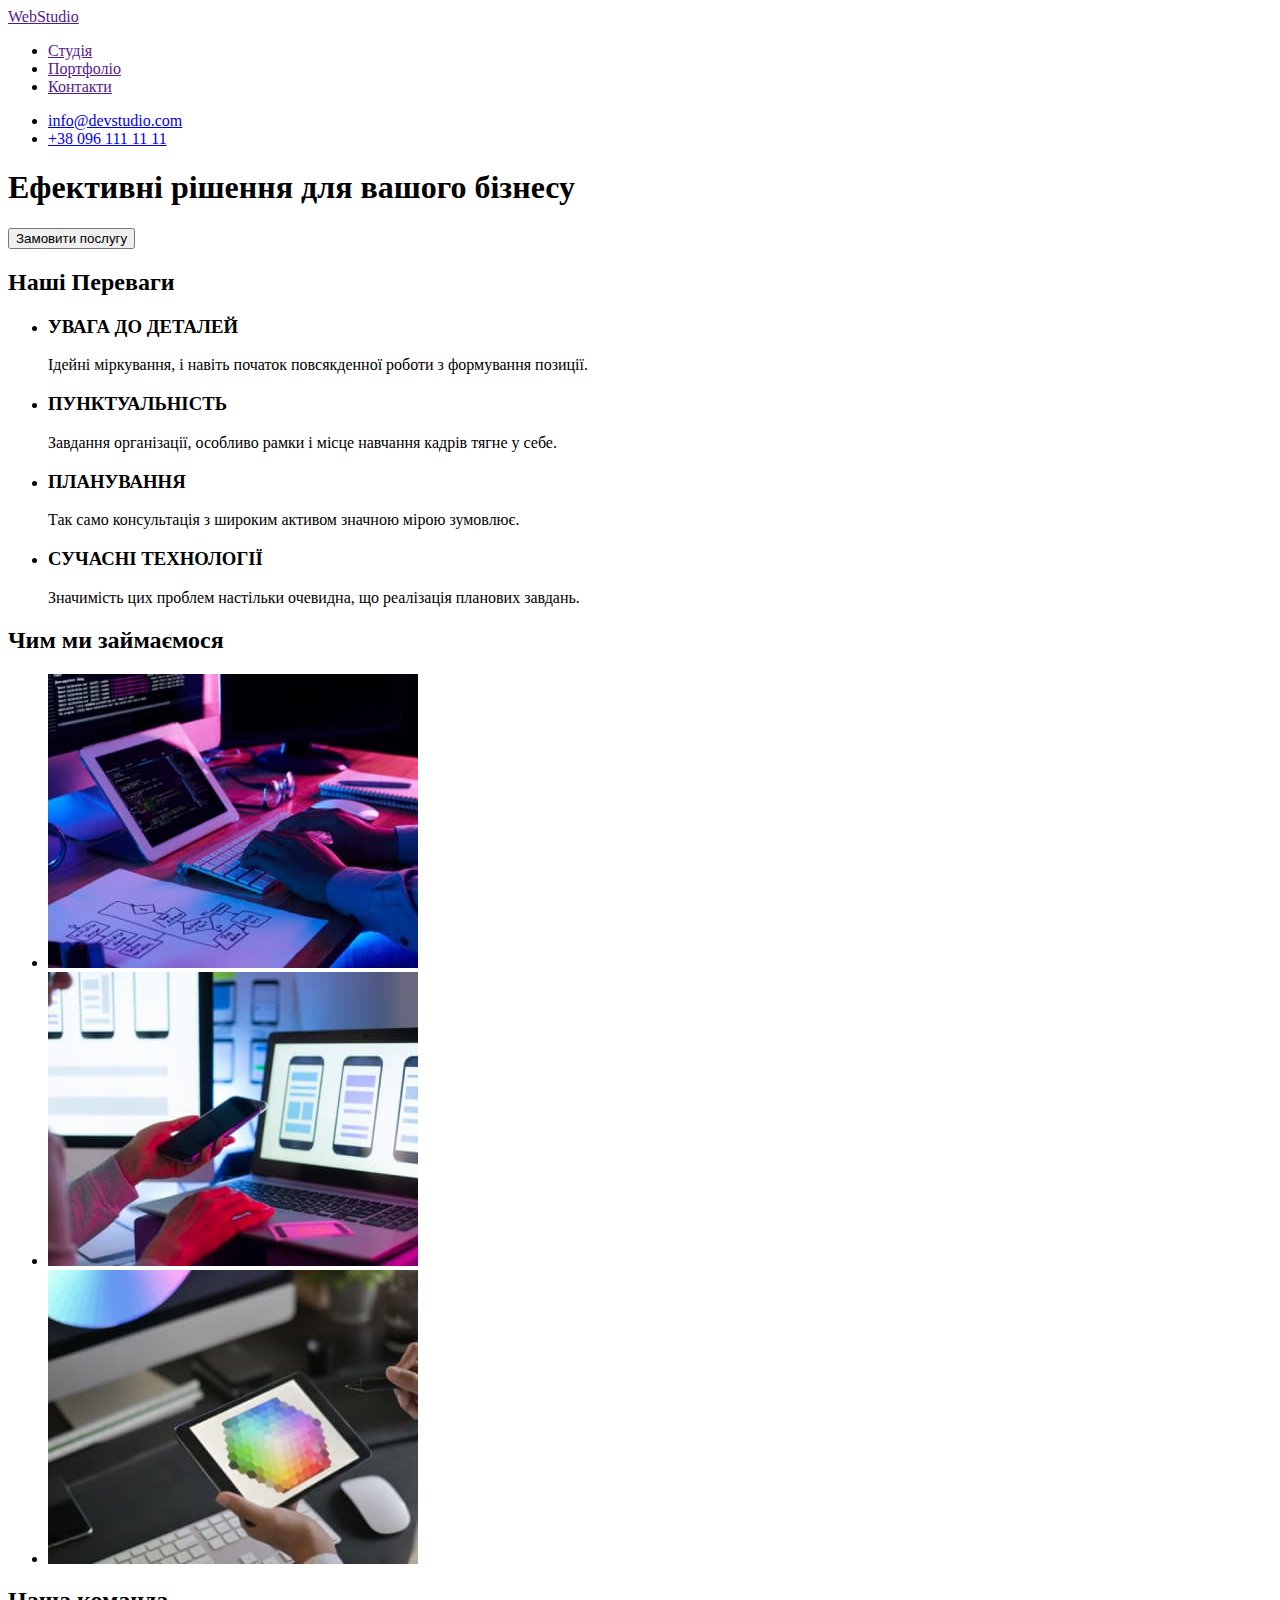
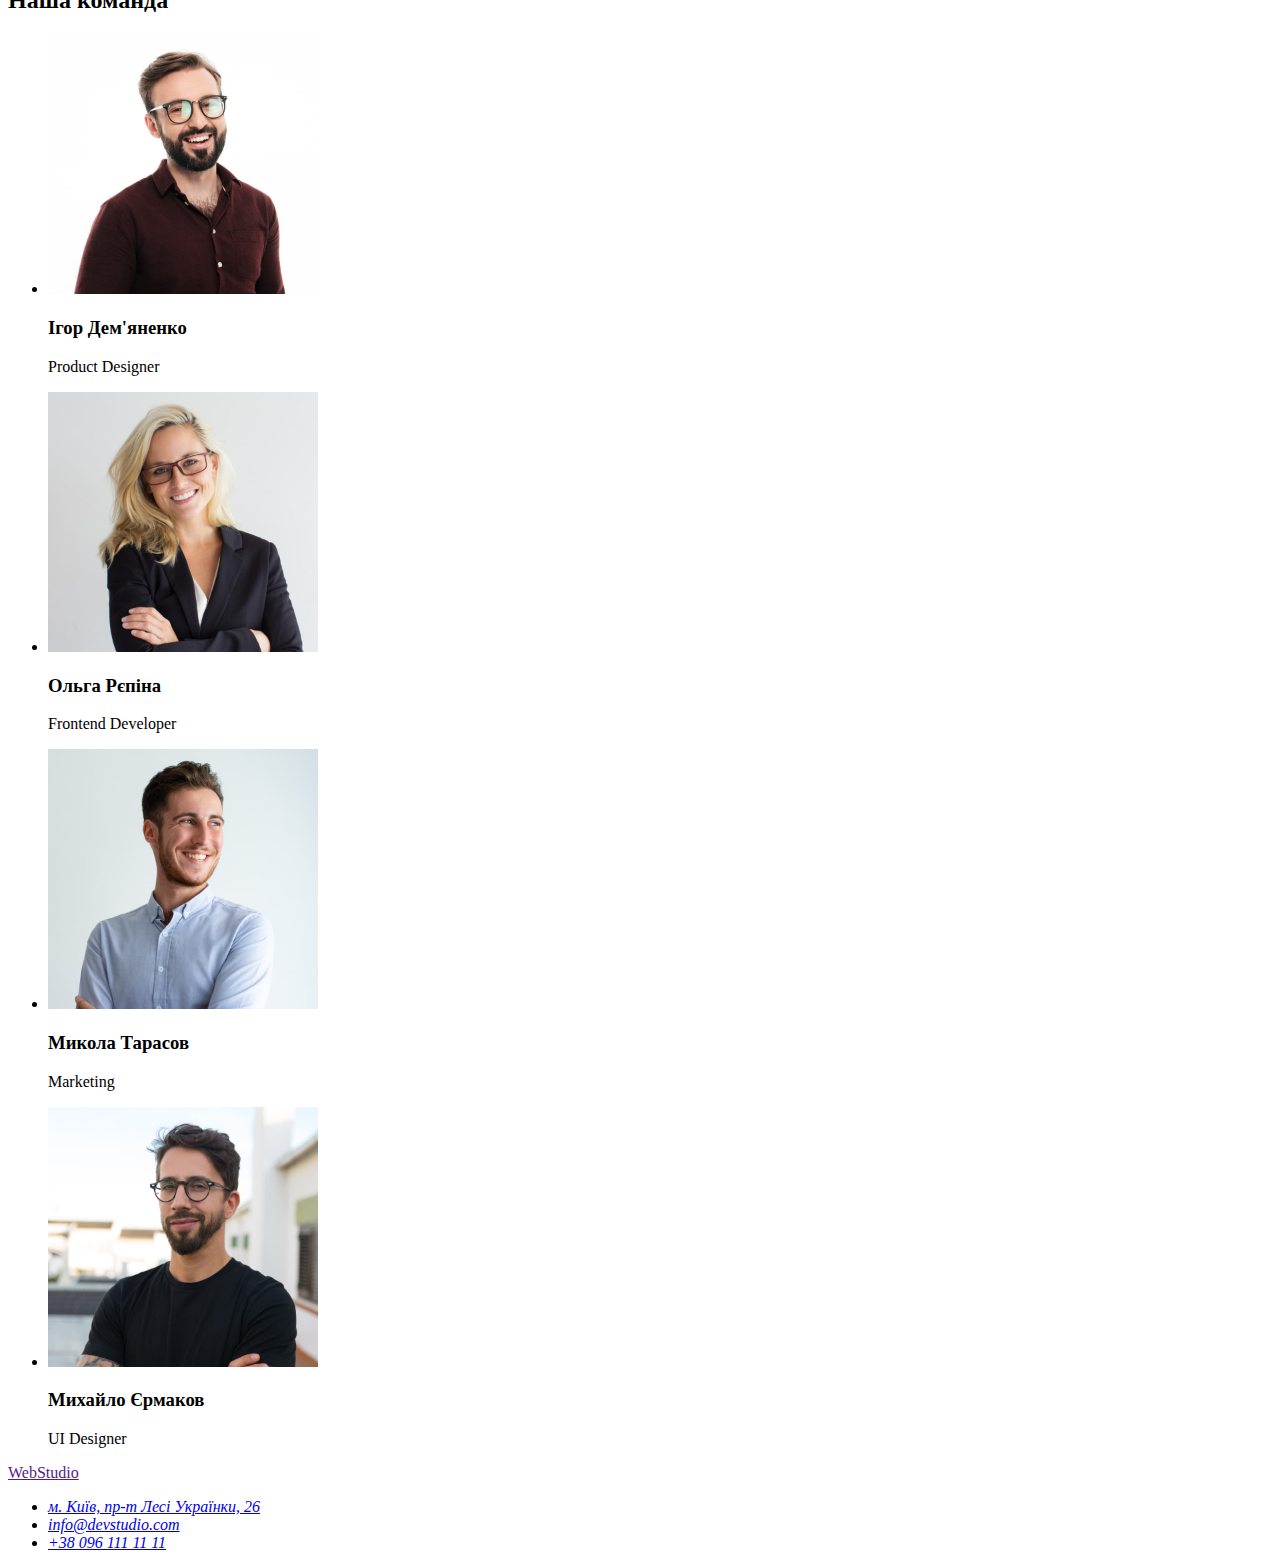
==== index.html @ 3e5835c5 "Initial commit" ====
<!DOCTYPE html>
<html lang="uk">
  <head>
    <meta charset="UTF-8" />
    <meta http-equiv="X-UA-Compatible" content="IE=edge" />
    <meta name="viewport" content="width=device-width, initial-scale=1.0" />
    <title>WebStudio</title>
  </head>
  <body>
    <!-- Шапка сайта -->
    <header>
      <nav>
        <a href="">WebStudio</a>
        <ul>
          <li><a href="">Студія</a></li>
          <li><a href="">Портфоліо</a></li>
          <li><a href="">Контакти</a></li>
        </ul>
      </nav>
      <ul>
        <li><a href="mailto:info@devstudio.com">info@devstudio.com</a></li>
        <li><a href="tel:+380961111111">+38 096 111 11 11</a></li>
      </ul>
    </header>
    <main>
      <!-- Герой -->
      <section>
        <h1>Ефективні рішення для вашого бізнесу</h1>
        <button type="button">Замовити послугу</button>
      </section>
      <!-- Переваги -->
      <section>
        <!-- Переваги потім скрити -->
        <h2>Наші Переваги</h2>
        <ul>
          <li>
            <h3>УВАГА ДО ДЕТАЛЕЙ</h3>
            <p>
              Ідейні міркування, і навіть початок повсякденної роботи з
              формування позиції.
            </p>
          </li>
          <li>
            <h3>ПУНКТУАЛЬНІСТЬ</h3>
            <p>
              Завдання організації, особливо рамки і місце навчання кадрів тягне
              у себе.
            </p>
          </li>
          <li>
            <h3>ПЛАНУВАННЯ</h3>
            <p>
              Так само консультація з широким активом значною мірою зумовлює.
            </p>
          </li>
          <li>
            <h3>СУЧАСНІ ТЕХНОЛОГІЇ</h3>
            <p>
              Значимість цих проблем настільки очевидна, що реалізація планових
              завдань.
            </p>
          </li>
        </ul>
      </section>
      <!--Список послуг-->
      <section>
        <h2>Чим ми займаємося</h2>
        <ul>
          <li><img src="./images/box1.jpg" alt="Послуга1" width="370" /></li>
          <li><img src="./images/box2.jpg" alt="Послуга2" width="370" /></li>
          <li><img src="./images/box3.jpg" alt="Послуга3" width="370" /></li>
        </ul>
      </section>
      <!--Команда-->
      <section>
        <h2>Наша команда</h2>
        <ul>
          <li>
            <img
              src="./images/idemianenko.jpg"
              alt="Ігор Дем'яненко"
              width="270"
            />
            <h3>Ігор Дем'яненко</h3>
            <p lang="en">Product Designer</p>
          </li>
          <li>
            <img src="./images/orepina.jpg" alt="Ольга Рєпіна" width="270" />
            <h3>Ольга Рєпіна</h3>
            <p lang="en">Frontend Developer</p>
          </li>
          <li>
            <img src="./images/mtarasov.jpg" alt="Микола Тарасов" width="270" />
            <h3>Микола Тарасов</h3>
            <p lang="en">Marketing</p>
          </li>
          <li>
            <img
              src="./images/mermakov.jpg"
              alt="Михайло Єрмаков"
              width="270"
            />
            <h3>Михайло Єрмаков</h3>
            <p lang="en">UI Designer</p>
          </li>
        </ul>
      </section>
    </main>
    <!-- Футер -->
    <footer>
      <a href="">WebStudio</a>
      <address>
        <ul>
          <li>
            <a
              href="https://goo.gl/maps/rqfdBLED6GsDDK1P9"
              target="_blank"
              rel="noreferrer noopener nofollow"
              >м. Київ, пр-т Лесі Українки, 26</a
            >
          </li>
          <li><a href="mailto:info@devstudio.com">info@devstudio.com</a></li>
          <li><a href="tel:+380961111111">+38 096 111 11 11</a></li>
        </ul>
      </address>
    </footer>
  </body>
</html>
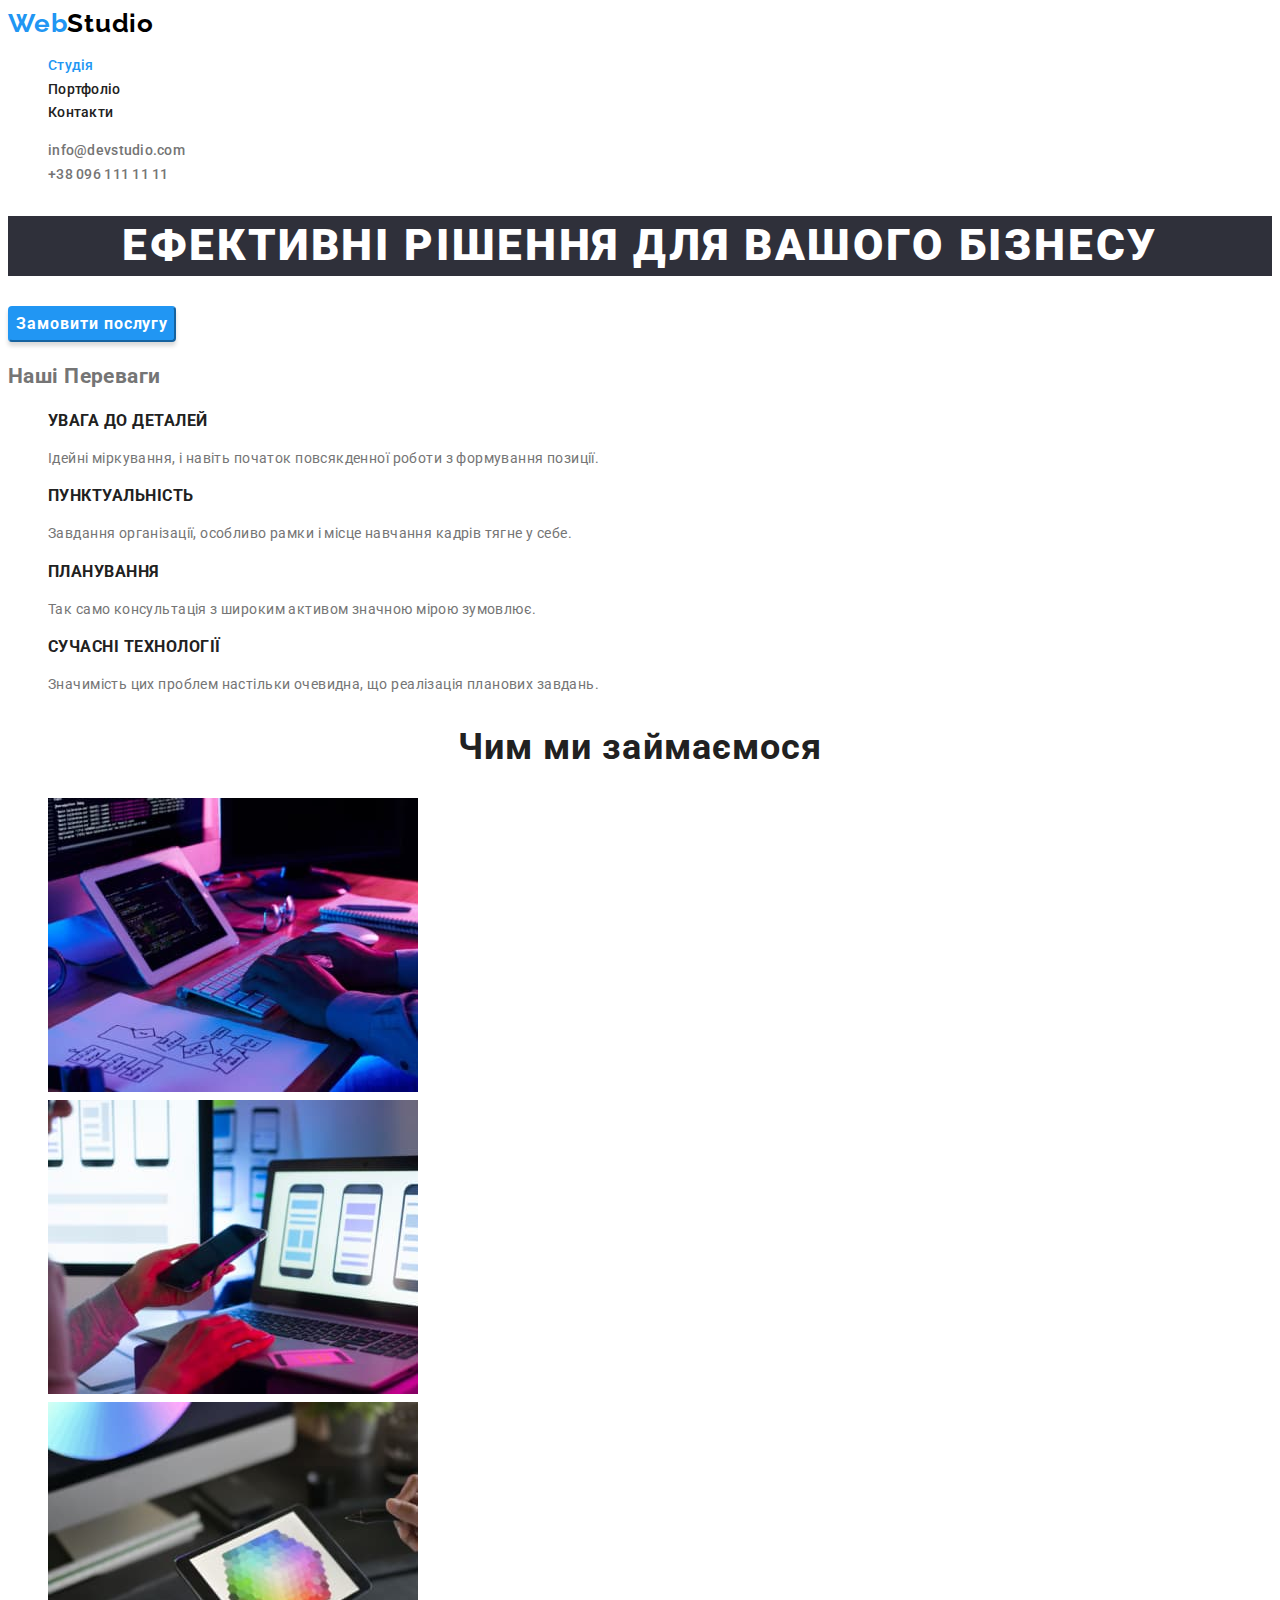
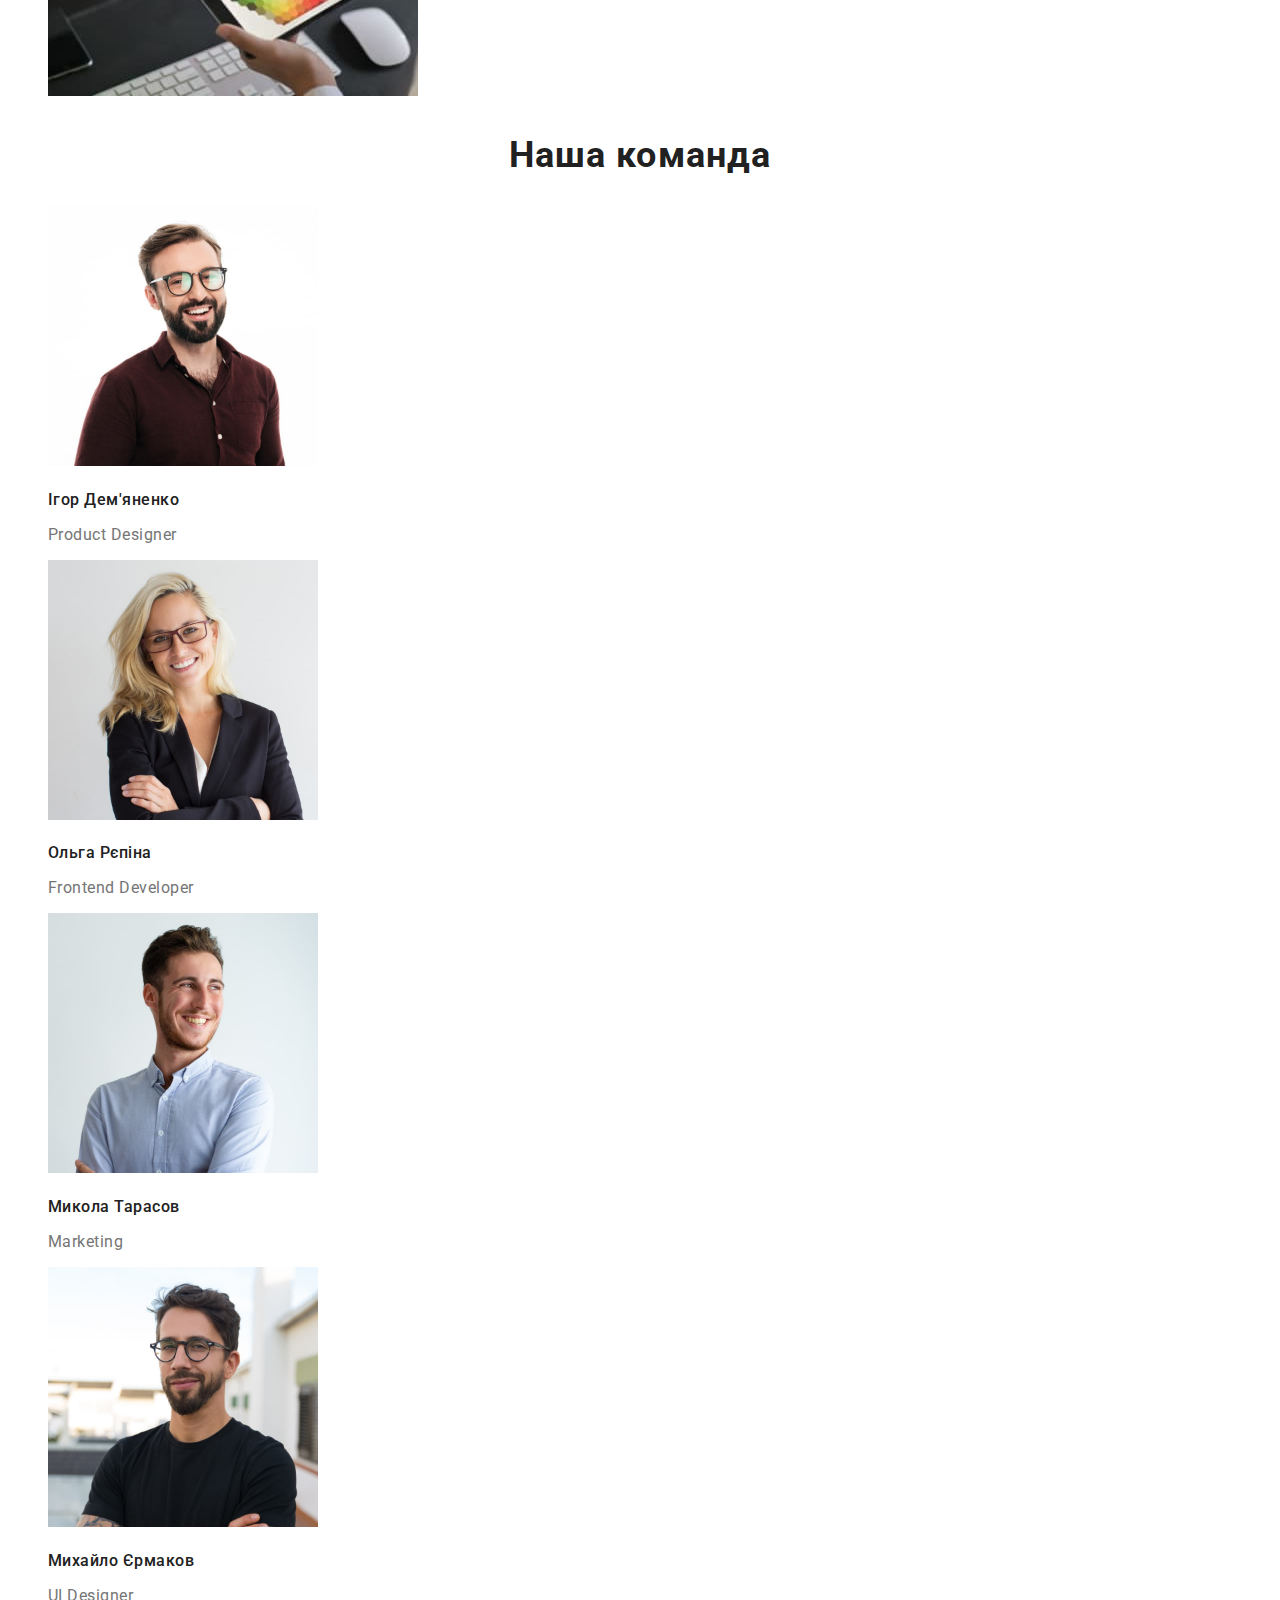
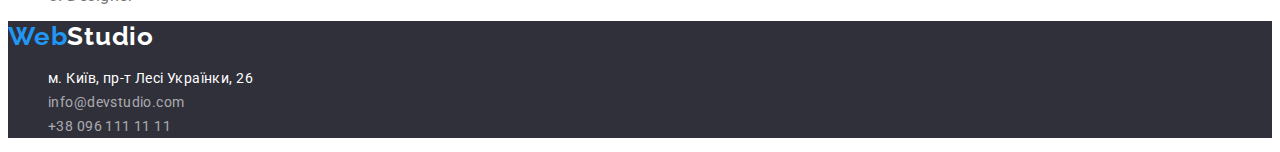
==== commit a552af3a: "Create portfolio.html" ====
--- a/index.html
+++ b/index.html
@@ -5,57 +5,72 @@
     <meta http-equiv="X-UA-Compatible" content="IE=edge" />
     <meta name="viewport" content="width=device-width, initial-scale=1.0" />
     <title>WebStudio</title>
+
+    <link
+      href="https://fonts.googleapis.com/css2?family=Raleway:wght@700&family=Roboto:wght@400;500;700;900&display=swap"
+      rel="stylesheet"
+    />
+
+    <link rel="stylesheet" href="./css/styles.css" />
   </head>
   <body>
     <!-- Шапка сайта -->
     <header>
       <nav>
-        <a href="">WebStudio</a>
-        <ul>
-          <li><a href="">Студія</a></li>
-          <li><a href="">Портфоліо</a></li>
-          <li><a href="">Контакти</a></li>
+        <a href="" class="logo">Web<span class="logo-header">Studio</span></a>
+        <ul class="site-nav list">
+          <li><a href="./index.html" class="link current">Студія</a></li>
+          <li><a href="./portfolio.html" class="link">Портфоліо</a></li>
+          <li><a href="" class="link">Контакти</a></li>
         </ul>
       </nav>
-      <ul>
-        <li><a href="mailto:info@devstudio.com">info@devstudio.com</a></li>
-        <li><a href="tel:+380961111111">+38 096 111 11 11</a></li>
+      <ul class="contacts-header list">
+        <li>
+          <a href="mailto:info@devstudio.com" class="contacts-text"
+            >info@devstudio.com</a
+          >
+        </li>
+        <li>
+          <a href="tel:+380961111111" class="contacts-text"
+            >+38 096 111 11 11</a
+          >
+        </li>
       </ul>
     </header>
     <main>
       <!-- Герой -->
-      <section>
-        <h1>Ефективні рішення для вашого бізнесу</h1>
-        <button type="button">Замовити послугу</button>
+      <section class="hero">
+        <h1 class="title">Ефективні рішення для вашого бізнесу</h1>
+        <button type="button" class="button">Замовити послугу</button>
       </section>
       <!-- Переваги -->
       <section>
         <!-- Переваги потім скрити -->
         <h2>Наші Переваги</h2>
-        <ul>
+        <ul class="advantages list">
           <li>
-            <h3>УВАГА ДО ДЕТАЛЕЙ</h3>
-            <p>
+            <h3 class="header">Увага до деталей</h3>
+            <p class="text">
               Ідейні міркування, і навіть початок повсякденної роботи з
               формування позиції.
             </p>
           </li>
           <li>
-            <h3>ПУНКТУАЛЬНІСТЬ</h3>
-            <p>
+            <h3 class="header">Пунктуальність</h3>
+            <p class="text">
               Завдання організації, особливо рамки і місце навчання кадрів тягне
               у себе.
             </p>
           </li>
           <li>
-            <h3>ПЛАНУВАННЯ</h3>
-            <p>
+            <h3 class="header">Планування</h3>
+            <p class="text">
               Так само консультація з широким активом значною мірою зумовлює.
             </p>
           </li>
           <li>
-            <h3>СУЧАСНІ ТЕХНОЛОГІЇ</h3>
-            <p>
+            <h3 class="header">Сучасні технології</h3>
+            <p class="text">
               Значимість цих проблем настільки очевидна, що реалізація планових
               завдань.
             </p>
@@ -63,36 +78,36 @@
         </ul>
       </section>
       <!--Список послуг-->
-      <section>
-        <h2>Чим ми займаємося</h2>
-        <ul>
+      <section class="services">
+        <h2 class="header">Чим ми займаємося</h2>
+        <ul class="list">
           <li><img src="./images/box1.jpg" alt="Послуга1" width="370" /></li>
           <li><img src="./images/box2.jpg" alt="Послуга2" width="370" /></li>
           <li><img src="./images/box3.jpg" alt="Послуга3" width="370" /></li>
         </ul>
       </section>
       <!--Команда-->
-      <section>
-        <h2>Наша команда</h2>
-        <ul>
+      <section class="team">
+        <h2 class="header">Наша команда</h2>
+        <ul class="list">
           <li>
             <img
               src="./images/idemianenko.jpg"
               alt="Ігор Дем'яненко"
               width="270"
             />
-            <h3>Ігор Дем'яненко</h3>
-            <p lang="en">Product Designer</p>
+            <h3 class="name">Ігор Дем'яненко</h3>
+            <p lang="en" class="position">Product Designer</p>
           </li>
           <li>
             <img src="./images/orepina.jpg" alt="Ольга Рєпіна" width="270" />
-            <h3>Ольга Рєпіна</h3>
-            <p lang="en">Frontend Developer</p>
+            <h3 class="name">Ольга Рєпіна</h3>
+            <p lang="en" class="position">Frontend Developer</p>
           </li>
           <li>
             <img src="./images/mtarasov.jpg" alt="Микола Тарасов" width="270" />
-            <h3>Микола Тарасов</h3>
-            <p lang="en">Marketing</p>
+            <h3 class="name">Микола Тарасов</h3>
+            <p lang="en" class="position">Marketing</p>
           </li>
           <li>
             <img
@@ -100,27 +115,34 @@
               alt="Михайло Єрмаков"
               width="270"
             />
-            <h3>Михайло Єрмаков</h3>
-            <p lang="en">UI Designer</p>
+            <h3 class="name">Михайло Єрмаков</h3>
+            <p lang="en" class="position">UI Designer</p>
           </li>
         </ul>
       </section>
     </main>
     <!-- Футер -->
-    <footer>
-      <a href="">WebStudio</a>
+    <footer class="footer">
+      <a href="" class="logo">Web<span class="logo-footer">Studio</span></a>
       <address>
-        <ul>
+        <ul class="list">
           <li>
             <a
               href="https://goo.gl/maps/rqfdBLED6GsDDK1P9"
               target="_blank"
               rel="noreferrer noopener nofollow"
+              class="address"
               >м. Київ, пр-т Лесі Українки, 26</a
             >
           </li>
-          <li><a href="mailto:info@devstudio.com">info@devstudio.com</a></li>
-          <li><a href="tel:+380961111111">+38 096 111 11 11</a></li>
+          <li>
+            <a href="mailto:info@devstudio.com" class="contacts"
+              >info@devstudio.com</a
+            >
+          </li>
+          <li>
+            <a href="tel:+380961111111" class="contacts">+38 096 111 11 11</a>
+          </li>
         </ul>
       </address>
     </footer>
--- a/css/styles.css
+++ b/css/styles.css
@@ -0,0 +1,240 @@
+/* цвет основного текста #757575; */
+/* цвет заголовков #212121; */
+/* цвет акцента #2196F3; */
+/* цвет лого-header #000000; */
+/* цвет h1 #FFFFFF; */
+/* цвет контактов в футере rgba(255, 255, 255, 0.6); */
+/* цвет фона секции #F5F4FA; */
+/* цвет фона футера #2F303A; */
+
+:root{
+    --accent-color:#2196F3;
+    --logo-header-color:#000000;
+    --secondary-color:#FFFFFF;
+    --primary-text-color:#757575;
+    --secondary-text-color:#212121;
+    --secondary-background-color:#2F303A;
+    --contacts-footer-color:rgba(255, 255, 255, 0.6);
+    --secondary-button-color:#F5F4FA;
+
+}
+
+body{
+    background-color: var(--secondary-color);
+    color: var(--primary-text-color);
+
+    font-family: 'Roboto', sans-serif;
+    font-size: 14px;
+    line-height: 1.7;
+    letter-spacing: 0.03em;
+}
+.list{
+    list-style: none;
+}
+
+.logo{
+    color: var(--accent-color);
+    text-decoration: none;
+    
+    font-family: 'Raleway', sans-serif;
+    font-weight: 700;
+    font-size: 26px;
+    line-height: 1.19;
+    letter-spacing: 0.03em;
+
+}
+.logo-header{
+    color: var(--logo-header-color);
+
+}
+.logo-footer{
+    color: var(--secondary-color);
+}
+
+.site-nav .link{
+    color:var(--secondary-text-color);
+
+    font-weight: 500;
+    line-height: 1.14;
+    letter-spacing: 0.02em;
+
+    text-decoration: none;
+}
+
+.site-nav .link:hover,
+.site-nav .link:focus,
+.site-nav .link.current {
+    color: var(--accent-color);
+
+   
+}
+
+.contacts-header .contacts-text{
+    color: var(--primary-text-color);
+    
+    font-weight: 500;
+    line-height: 1.14;
+    letter-spacing: 0.02em;
+
+    text-decoration: none;
+}
+
+.contacts-header .contacts-text:hover,
+.contacts-header .contacts-text:focus,
+.footer .address:hover,
+.footer .address:focus,
+.footer .contacts:hover,
+.footer .contacts:focus
+{
+    color: var(--accent-color);
+}
+
+/* .hero{
+    
+} */
+
+.hero .title{
+    color:var(--secondary-color);
+
+    background-color: var(--secondary-background-color);
+
+    font-weight: 900;
+    font-size: 44px;
+    line-height: 1.36;
+    text-align: center;
+    letter-spacing: 0.06em;
+    text-transform: uppercase;
+}
+
+.hero .button
+{
+    background-color: var(--accent-color);
+    color: var(--secondary-color);
+    box-shadow: 0px 4px 4px rgba(0, 0, 0, 0.15);
+    border-radius: 4px;
+    border-color: var(--accent-color);
+
+    /* ??????Если убираю, то Roboto не получается */
+    font-family: 'Roboto';
+   
+    font-weight: 700;
+    font-size: 16px;
+    line-height: 1.88;  
+    text-align: center;
+    letter-spacing: 0.06em;
+
+    cursor: pointer;
+}
+
+
+
+
+.advantages .header{
+    color: var(--secondary-text-color);
+
+    font-weight: 700;
+    line-height: 1.14;
+    letter-spacing: 0.03em;
+    text-transform: uppercase;
+}
+
+.advantages .text{
+
+    line-height: 1.7;
+    letter-spacing: 0.03em;
+}
+
+.services .header,
+.team .header
+{
+    color: var(--secondary-text-color);
+
+    font-weight: 700;
+    font-size: 36px;
+    line-height: 1.17;
+    text-align: center;
+    letter-spacing: 0.03em;
+}
+
+
+.team .name {
+    color: var(--secondary-text-color);
+
+    font-weight: 500;
+    font-size: 16px;
+    line-height: 1.19;
+    letter-spacing: 0.03em;
+}
+
+.team .position{
+    font-size: 16px;
+    line-height: 1.19;
+    letter-spacing: 0.03em;
+}
+
+.footer{
+    background-color: var(--secondary-background-color);
+}
+
+.footer .address{
+    color: var(--secondary-color);
+    font-style: normal;
+    text-decoration: none;
+}
+
+.footer .contacts{
+    color: var(--contacts-footer-color);
+    font-style: normal;
+    text-decoration: none;
+}
+
+.works .title{
+    color: var(--secondary-text-color);
+
+    font-weight: 700;
+    font-size: 18px;
+    line-height: 2;
+    letter-spacing: 0.06em;
+}
+
+
+.works .filter{
+    /* ??????Если убираю, то Roboto не получается */
+    font-family: 'Roboto';
+
+    font-weight: 500;
+    font-size: 16px;
+    line-height: 1.6;
+    text-align: center;
+    letter-spacing: 0.03em;
+}
+
+.filter.primary,
+.filter.secondary:hover,
+.filter.secondary:focus {
+    background-color: var(--accent-color);
+    color: var(--secondary-color);
+    box-shadow: 0px 4px 4px rgba(0, 0, 0, 0.15);
+    border-radius: 4px;
+    border-color: var(--accent-color);
+
+    cursor: pointer;
+
+}
+
+.filter.secondary {
+    background-color: var(--secondary-button-color);
+    color: var(--secondary-text-color);
+    border-radius: 4px;
+}
+
+.card{
+    text-decoration: none;
+}
+
+.category{
+    
+    font-size: 16px;
+    line-height: 1.88;
+    letter-spacing: 0.03em;
+}
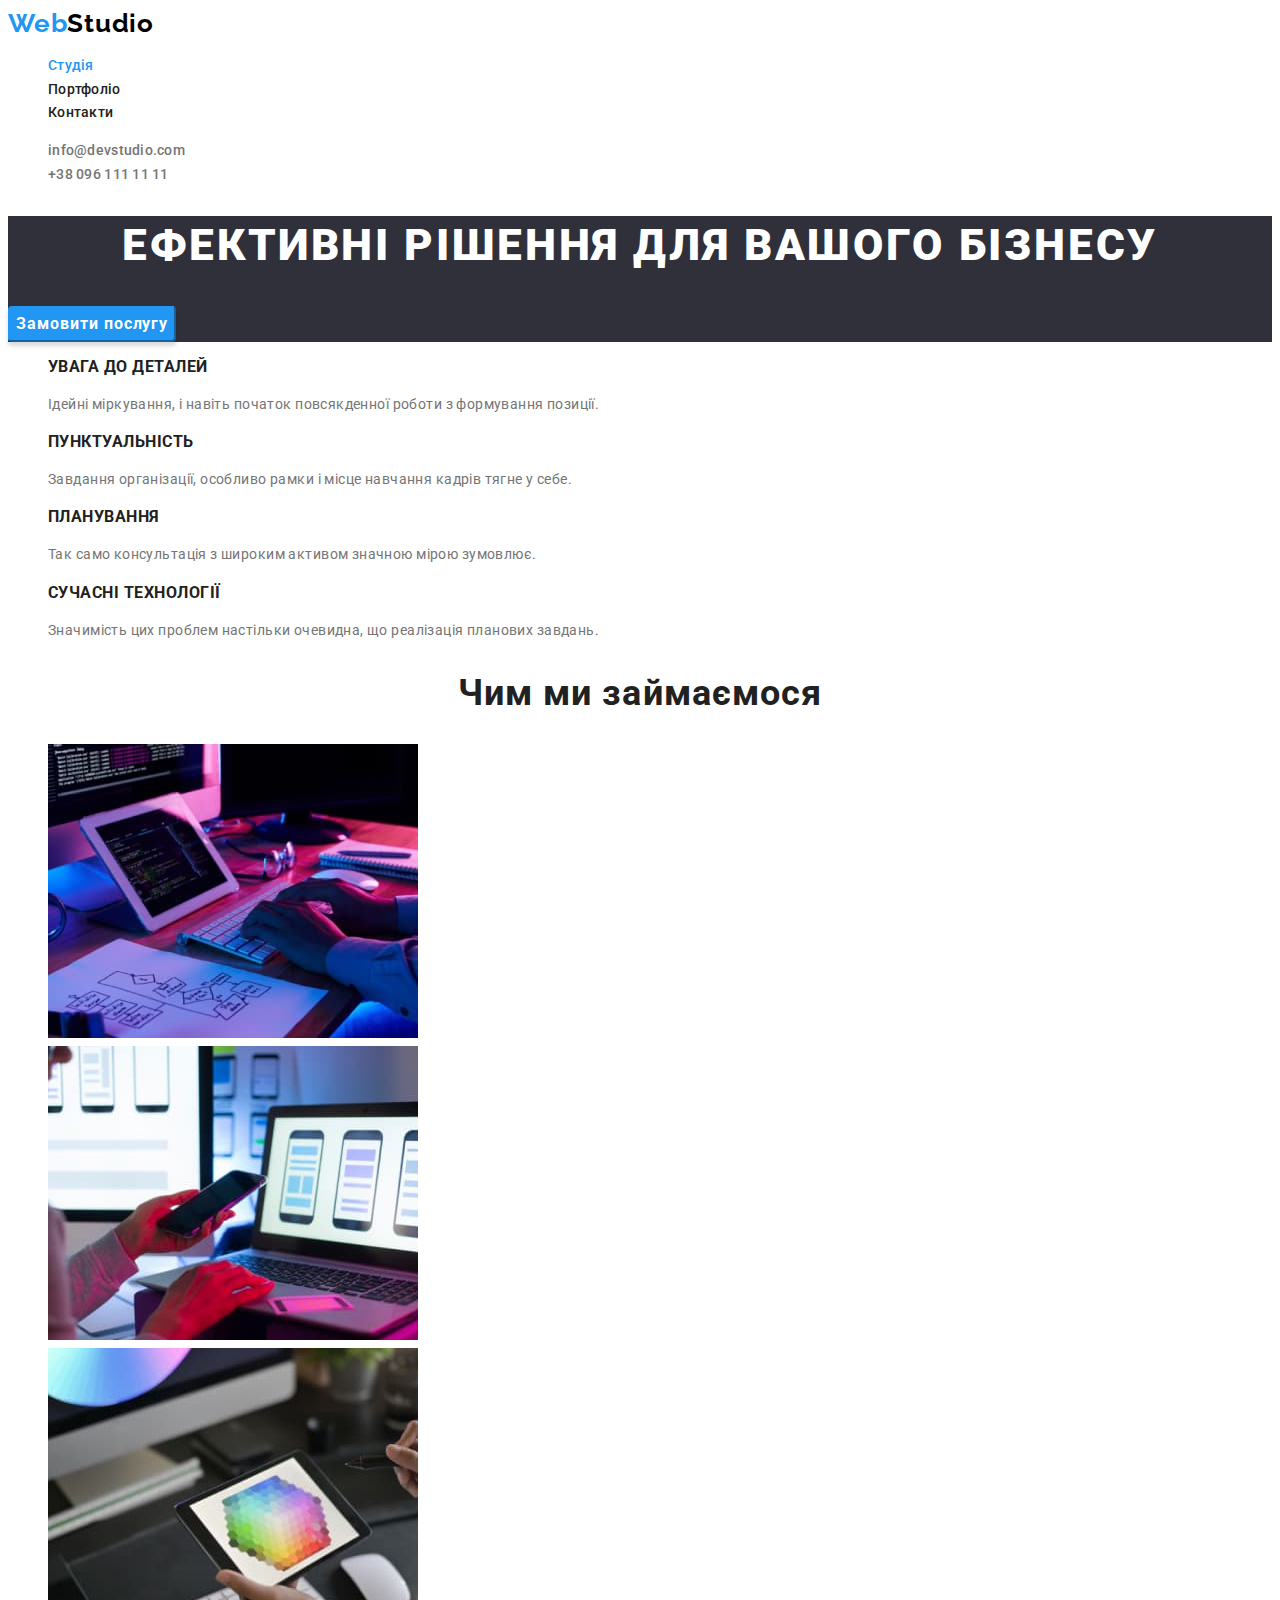
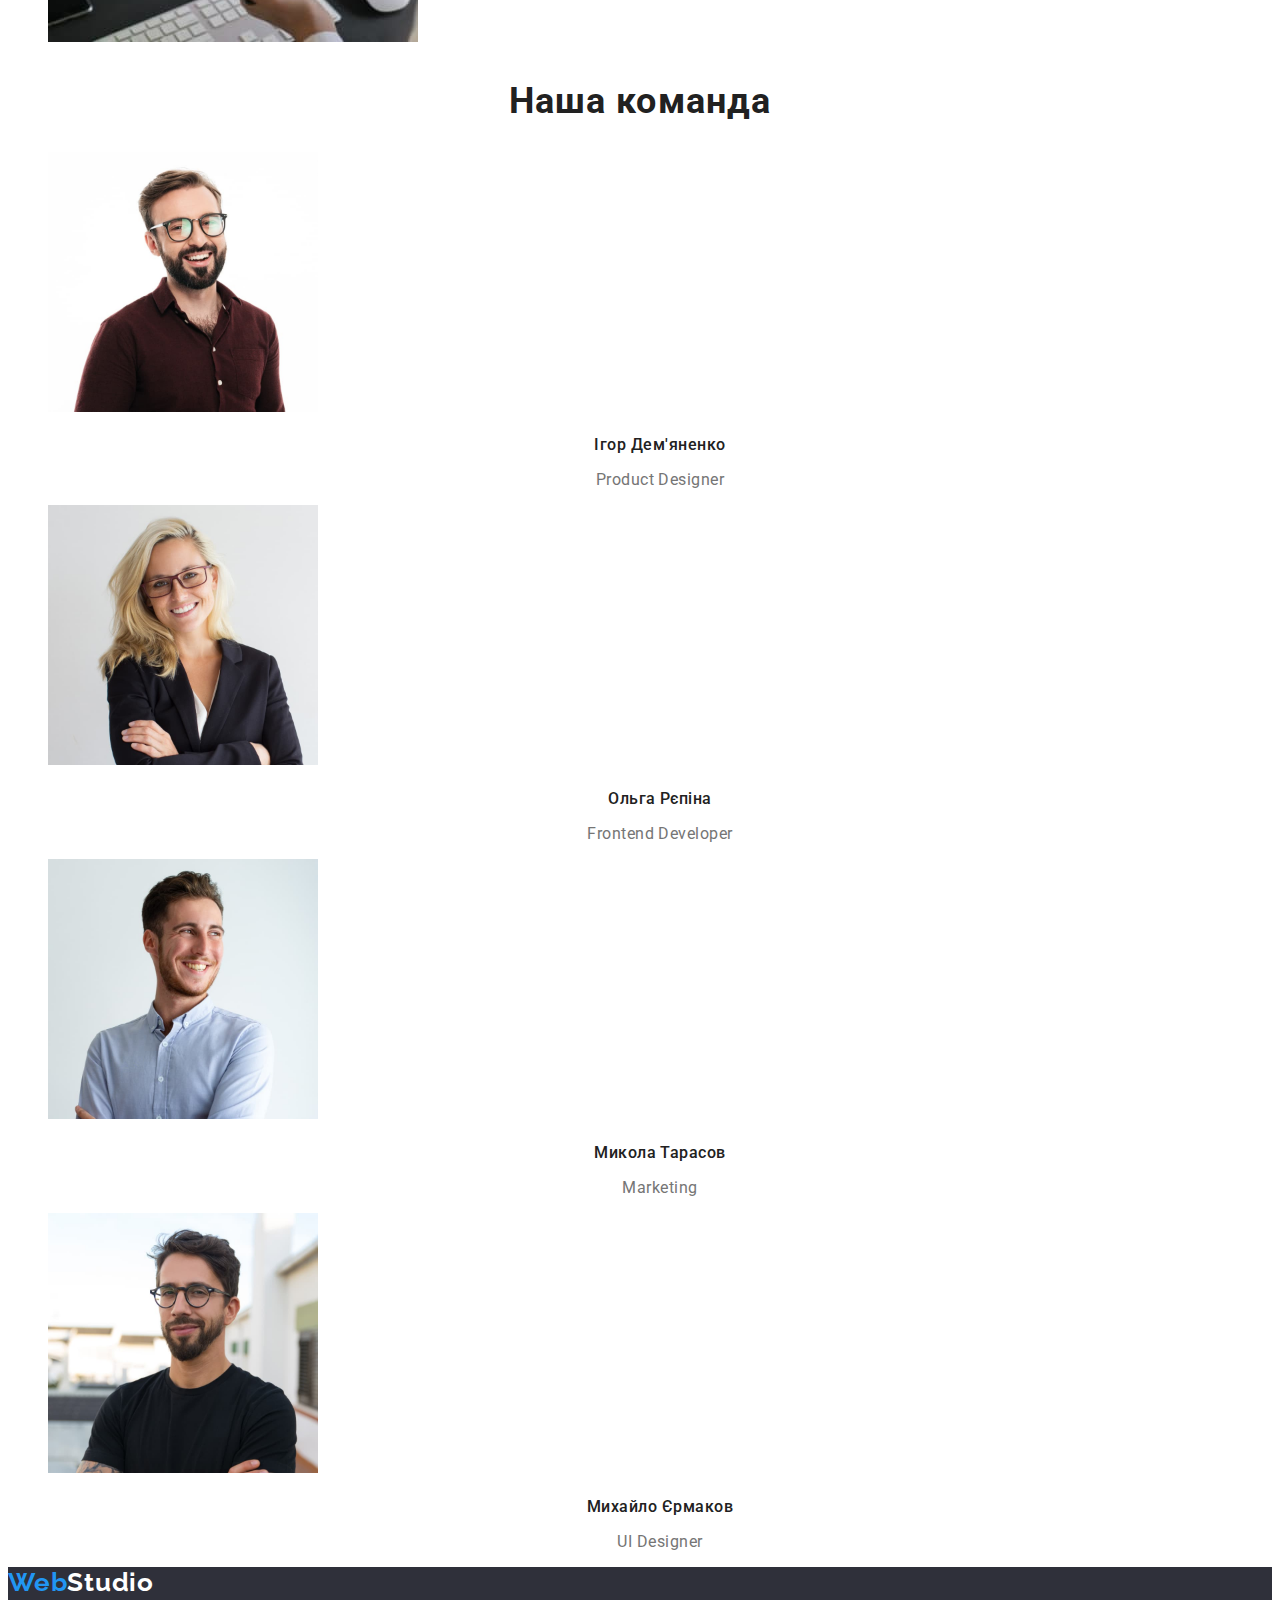
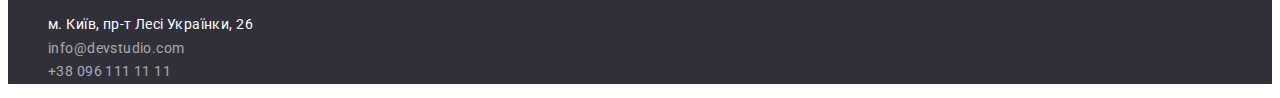
==== commit c46a9105: "update files" ====
--- a/index.html
+++ b/index.html
@@ -46,7 +46,7 @@
       <!-- Переваги -->
       <section>
         <!-- Переваги потім скрити -->
-        <h2>Наші Переваги</h2>
+        <h2 class="visually-hidden">Наші Переваги</h2>
         <ul class="advantages list">
           <li>
             <h3 class="header">Увага до деталей</h3>
--- a/css/styles.css
+++ b/css/styles.css
@@ -32,6 +32,19 @@
     list-style: none;
 }
 
+.visually-hidden {
+    position: absolute;
+    white-space: nowrap;
+    width: 1px;
+    height: 1px;
+    overflow: hidden;
+    border: 0;
+    padding: 0;
+    clip: rect(0 0 0 0);
+    clip-path: inset(50%);
+    margin: -1px;
+}
+
 .logo{
     color: var(--accent-color);
     text-decoration: none;
@@ -89,14 +102,14 @@
     color: var(--accent-color);
 }
 
-/* .hero{
-    
-} */
+.hero{
+    background-color: var(--secondary-background-color);
+} 
 
 .hero .title{
     color:var(--secondary-color);
 
-    background-color: var(--secondary-background-color);
+    
 
     font-weight: 900;
     font-size: 44px;
@@ -114,8 +127,9 @@
     border-radius: 4px;
     border-color: var(--accent-color);
 
-    /* ??????Если убираю, то Roboto не получается */
-    font-family: 'Roboto';
+    /* ??????Если убираю, то Roboto не получается
+    font-family: 'Roboto'; */
+    font-family: inherit;
    
     font-weight: 700;
     font-size: 16px;
@@ -164,12 +178,14 @@
     font-size: 16px;
     line-height: 1.19;
     letter-spacing: 0.03em;
+    text-align: center;
 }
 
 .team .position{
     font-size: 16px;
     line-height: 1.19;
     letter-spacing: 0.03em;
+    text-align: center;
 }
 
 .footer{
@@ -199,9 +215,10 @@
 
 
 .works .filter{
-    /* ??????Если убираю, то Roboto не получается */
-    font-family: 'Roboto';
-
+    /* ??????Если убираю, то Roboto не получается
+    font-family: 'Roboto'; */
+
+    font-family: inherit;
     font-weight: 500;
     font-size: 16px;
     line-height: 1.6;
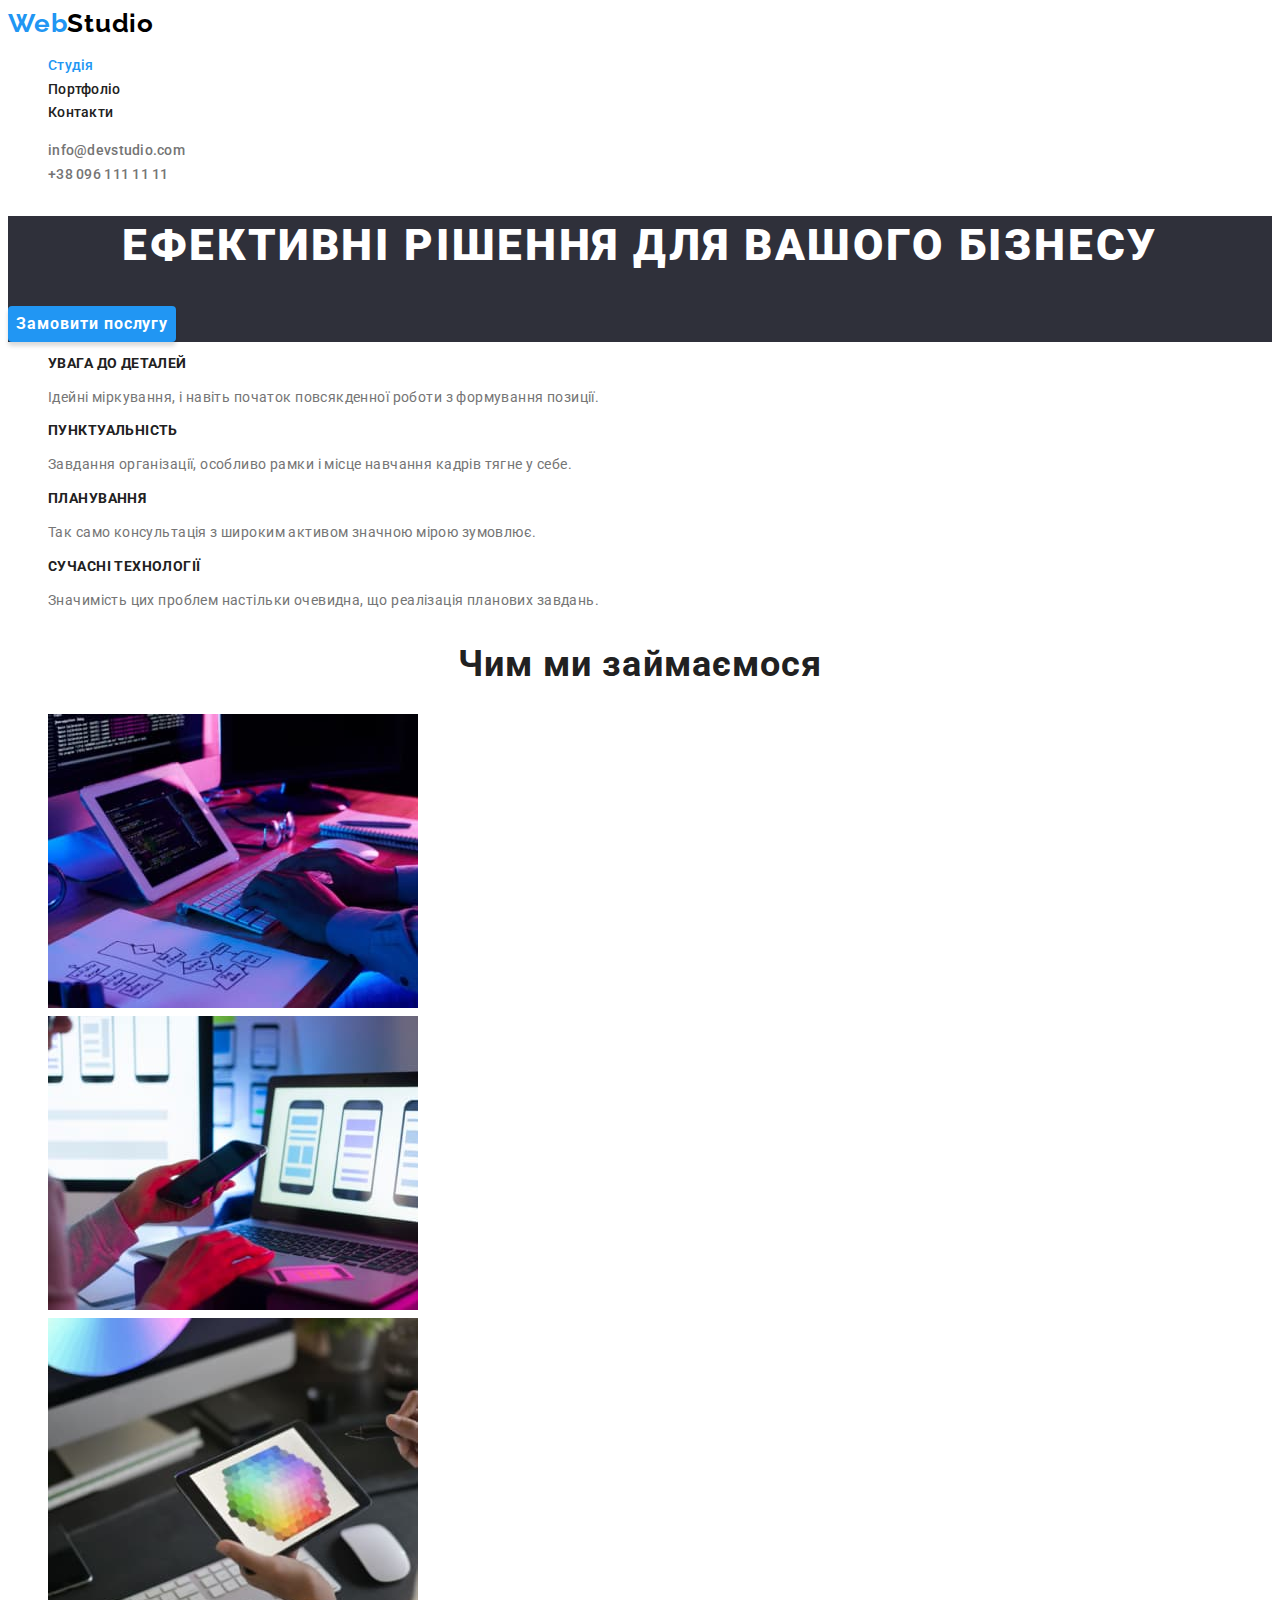
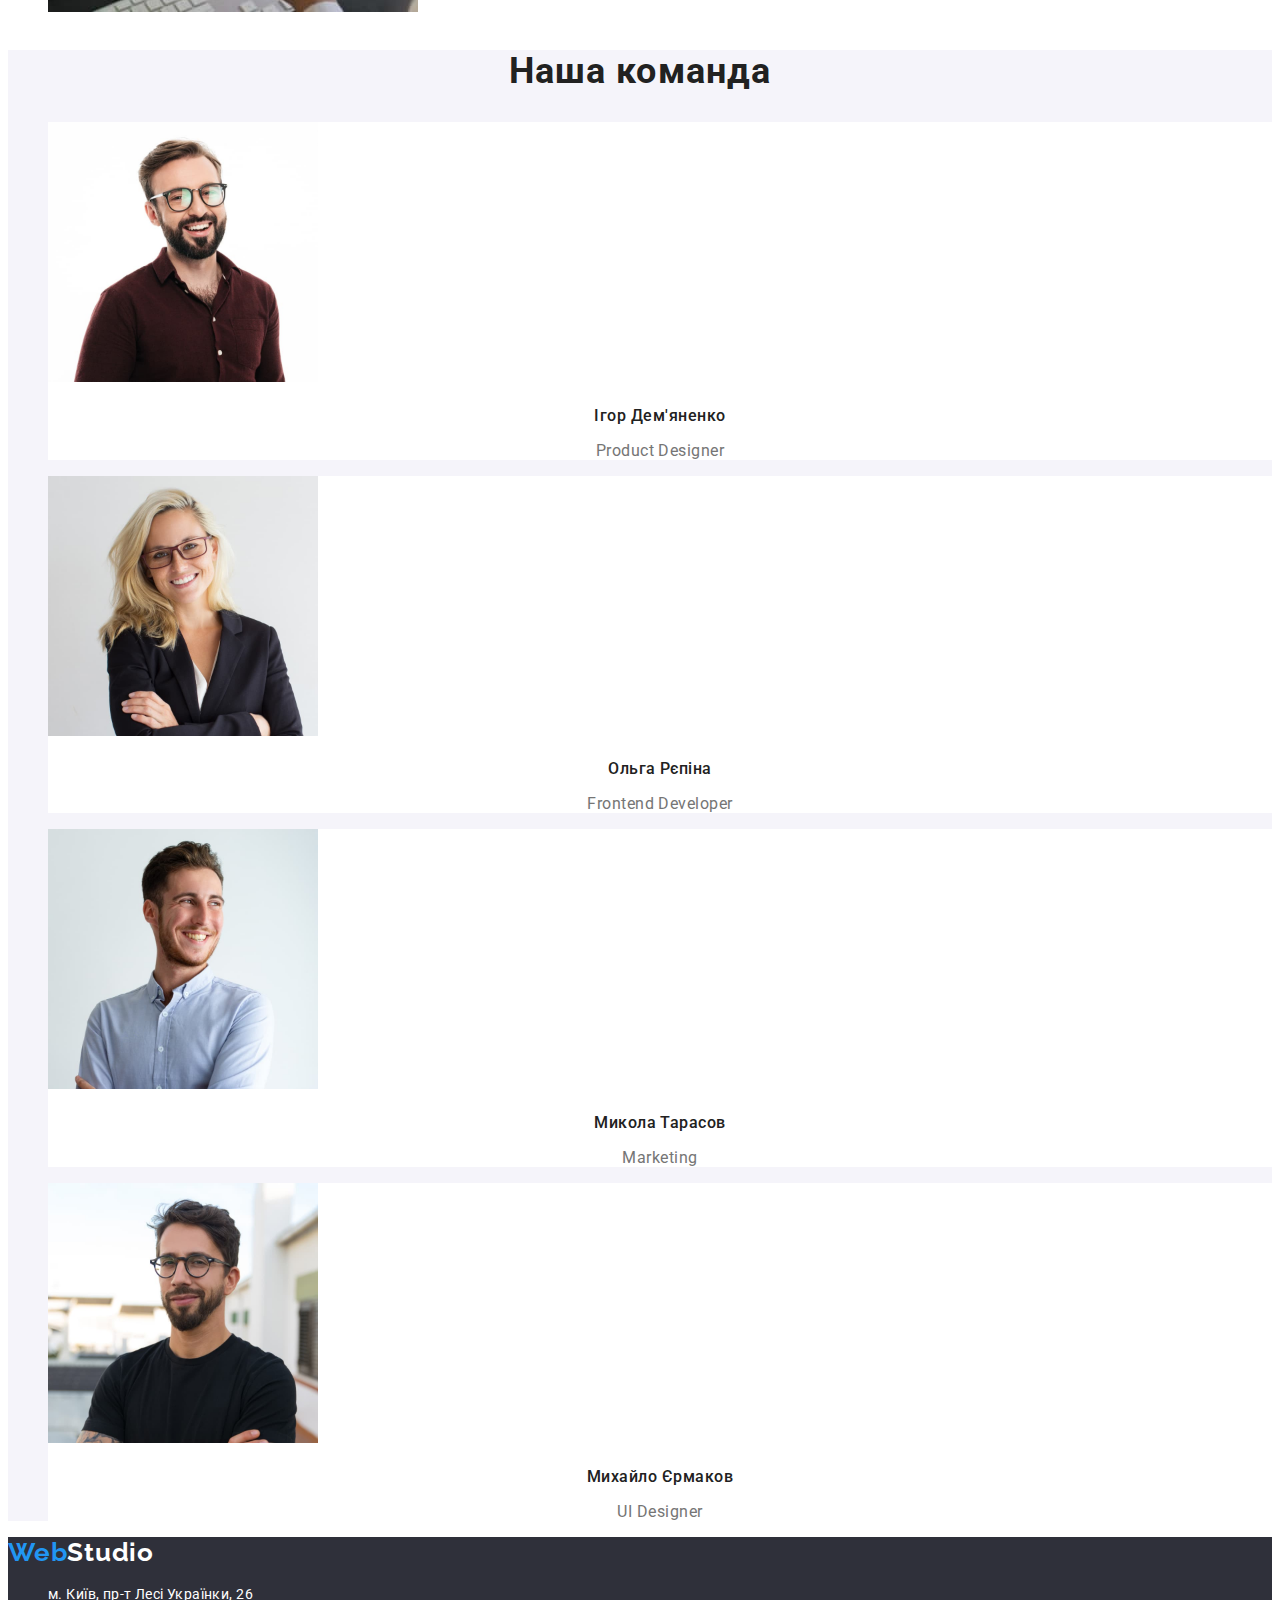
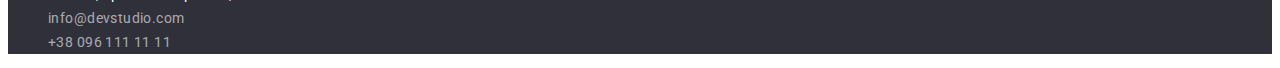
==== commit b5273f43: "update files" ====
--- a/index.html
+++ b/index.html
@@ -90,7 +90,7 @@
       <section class="team">
         <h2 class="header">Наша команда</h2>
         <ul class="list">
-          <li>
+          <li class="team-item">
             <img
               src="./images/idemianenko.jpg"
               alt="Ігор Дем'яненко"
@@ -99,17 +99,17 @@
             <h3 class="name">Ігор Дем'яненко</h3>
             <p lang="en" class="position">Product Designer</p>
           </li>
-          <li>
+          <li class="team-item">
             <img src="./images/orepina.jpg" alt="Ольга Рєпіна" width="270" />
             <h3 class="name">Ольга Рєпіна</h3>
             <p lang="en" class="position">Frontend Developer</p>
           </li>
-          <li>
+          <li class="team-item">
             <img src="./images/mtarasov.jpg" alt="Микола Тарасов" width="270" />
             <h3 class="name">Микола Тарасов</h3>
             <p lang="en" class="position">Marketing</p>
           </li>
-          <li>
+          <li class="team-item">
             <img
               src="./images/mermakov.jpg"
               alt="Михайло Єрмаков"
--- a/css/styles.css
+++ b/css/styles.css
@@ -6,6 +6,7 @@
 /* цвет контактов в футере rgba(255, 255, 255, 0.6); */
 /* цвет фона секции #F5F4FA; */
 /* цвет фона футера #2F303A; */
+/* цвет кнопки на index.html при hover и focus #188CE8 */
 
 :root{
     --accent-color:#2196F3;
@@ -16,6 +17,7 @@
     --secondary-background-color:#2F303A;
     --contacts-footer-color:rgba(255, 255, 255, 0.6);
     --secondary-button-color:#F5F4FA;
+    --button-hover-color: #188CE8;
 
 }
 
@@ -109,8 +111,6 @@
 .hero .title{
     color:var(--secondary-color);
 
-    
-
     font-weight: 900;
     font-size: 44px;
     line-height: 1.36;
@@ -125,10 +125,8 @@
     color: var(--secondary-color);
     box-shadow: 0px 4px 4px rgba(0, 0, 0, 0.15);
     border-radius: 4px;
-    border-color: var(--accent-color);
-
-    /* ??????Если убираю, то Roboto не получается
-    font-family: 'Roboto'; */
+    border-color: transparent;
+
     font-family: inherit;
    
     font-weight: 700;
@@ -140,12 +138,18 @@
     cursor: pointer;
 }
 
+.hero .button:hover,
+.hero .button:focus{
+    background-color: var(--button-hover-color);
+    color: var(--secondary-color);
+
+}
 
 
 
 .advantages .header{
     color: var(--secondary-text-color);
-
+    font-size: 14px;
     font-weight: 700;
     line-height: 1.14;
     letter-spacing: 0.03em;
@@ -170,6 +174,13 @@
     letter-spacing: 0.03em;
 }
 
+.team{
+    background-color: var(--secondary-button-color);
+}
+
+.team-item{
+    background-color: var(--secondary-color);
+}
 
 .team .name {
     color: var(--secondary-text-color);
@@ -195,12 +206,16 @@
 .footer .address{
     color: var(--secondary-color);
     font-style: normal;
+    line-height: 1.7;
+    letter-spacing: 0.03em;
     text-decoration: none;
 }
 
 .footer .contacts{
     color: var(--contacts-footer-color);
     font-style: normal;
+    line-height: 1.7;
+    letter-spacing: 0.03em;
     text-decoration: none;
 }
 
@@ -215,9 +230,6 @@
 
 
 .works .filter{
-    /* ??????Если убираю, то Roboto не получается
-    font-family: 'Roboto'; */
-
     font-family: inherit;
     font-weight: 500;
     font-size: 16px;
@@ -233,7 +245,7 @@
     color: var(--secondary-color);
     box-shadow: 0px 4px 4px rgba(0, 0, 0, 0.15);
     border-radius: 4px;
-    border-color: var(--accent-color);
+    border-color: transparent;
 
     cursor: pointer;
 
@@ -243,6 +255,7 @@
     background-color: var(--secondary-button-color);
     color: var(--secondary-text-color);
     border-radius: 4px;
+    border-color: transparent;
 }
 
 .card{
@@ -250,8 +263,9 @@
 }
 
 .category{
+    color: var(--primary-text-color);
     
     font-size: 16px;
     line-height: 1.88;
-    letter-spacing: 0.03em;
-}
+  
+}
